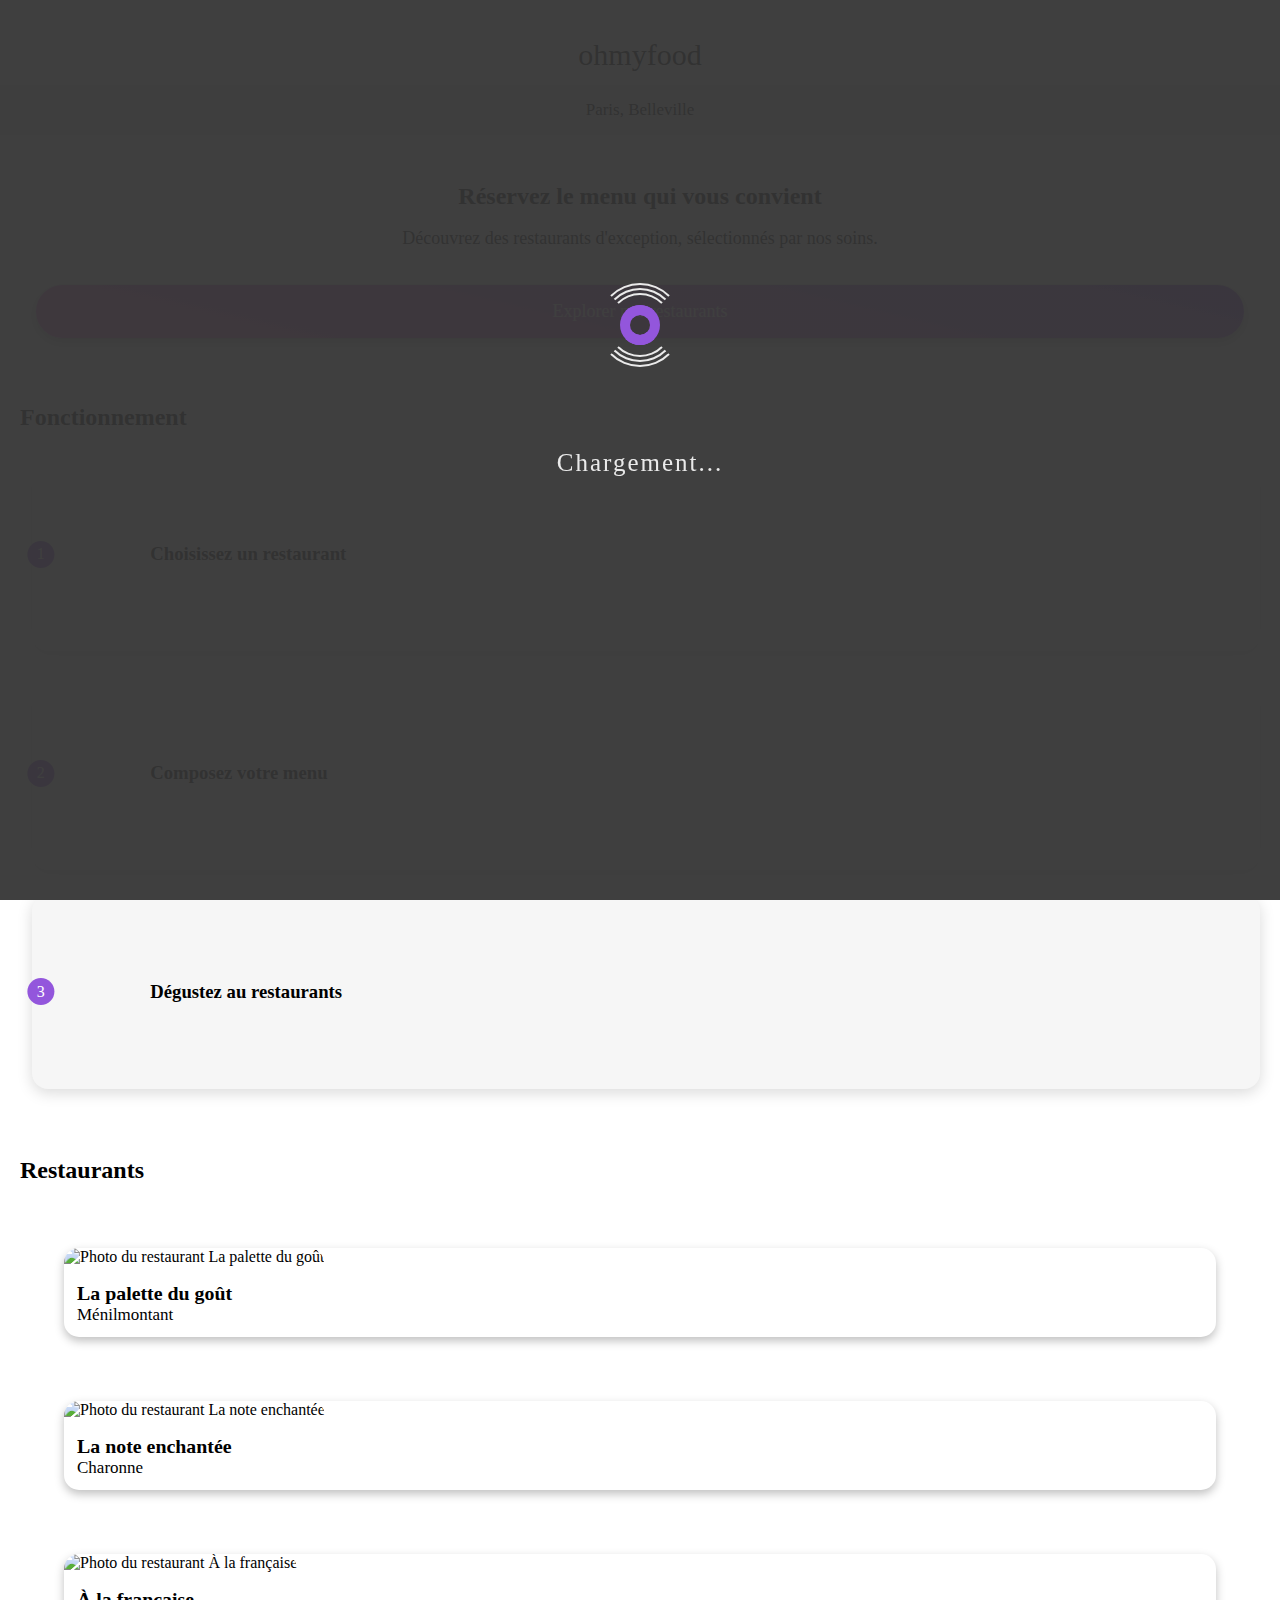
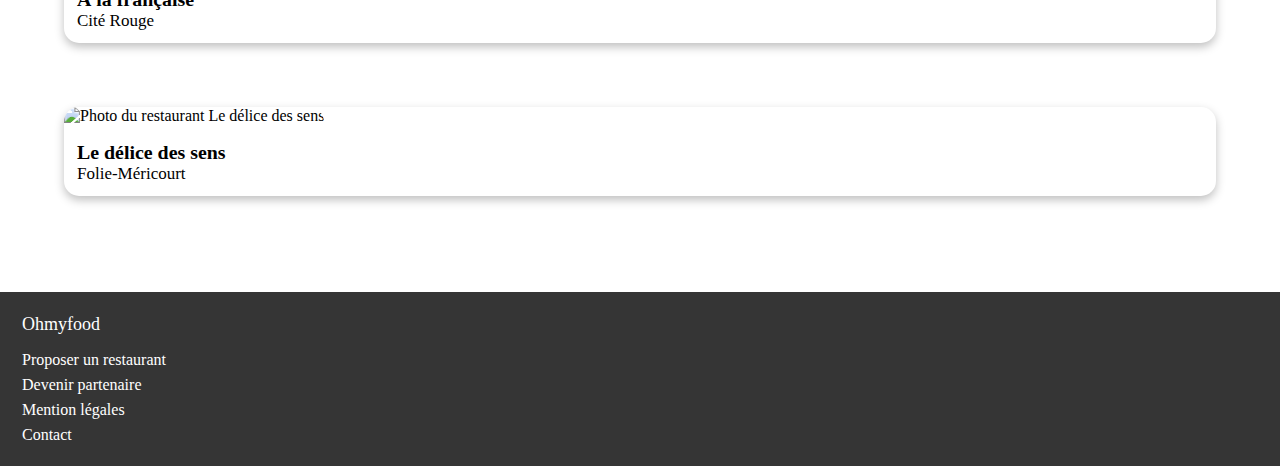
==== index.html @ e9c556c3 "page restaurant" ====
<!DOCTYPE html>
<html lang="fr">

<head>
    <meta charset="UTF-8">
    <meta http-equiv="X-UA-Compatible" content="IE=edge">
    <meta name="viewport" content="width=device-width, initial-scale=1.0">
    <script src="https://kit.fontawesome.com/b37565a937.js" crossorigin="anonymous"></script>
    <link rel="stylesheet" href="/css/style.css">
    <title>Ohmyfood</title>
</head>

 <body>

    <!-- ///////////////////LOADER/////////////////// -->
    <div class="Loader">
        <div class="LoaderElement">
            <!-- Loader Openclassroom -->
            <div class="LoaderC"></div>
            <div class="LoaderO"></div>

            <!-- Cerle rotation -->
            <div class="CercleIntern"></div>
            <div class="CercleCenter"></div>
            <div class="CercleExtern"></div> 
        </div>

        <div class="TextCharge">
            <h2>Chargement...</h2>
        </div>
    </div>

    <!-- L'opacité de la page web -->
    <div class="BackgroundLoader"></div>
    <!-- //////////////////////////////////////////// -->


    <!-- Logo, en-tête-->
    <header>
        <h1 class="LogoTitre">ohmyfood</h1> 
    </header>

    <main>
        <!-- Section 1 : Localisation et présentation -->
        <section class="Presentation">
            <div class="PresentationLocalization">
                <i class="fa-solid fa-location-dot"></i>
                <h2>Paris, Belleville</h2>
            </div>
            <div class="PresentationText">
                <h2 class="TitleSection">Réservez le menu qui vous convient</h2>
                <p class="PresentationPara">Découvrez des restaurants d'exception, sélectionnés par nos soins.</p>
                <button class="c">Explorer nos restaurants</button>
            </div>
        </section>

        <!-- Section 2 : Fonctionnalité des choix-->
        <section class="Functioning">
            <div>
                <h2 class="TitleSection">Fonctionnement</h2>
            </div>
            <div class="FunctioningArt">
                <article class="FunctioningSteps">
                    <i class="fa-solid fa-mobile-screen"></i>
                    <h3>Choisissez un restaurant</h3>
                    <div class="ListNumber">
                        <div class="ListCercle"></div>
                        <h3 class="Number">1</h3>
                    </div>
                </article>
                <article class="FunctioningSteps">
                    <i class="fa-sharp fa-solid fa-list-ul"></i>
                    <h3>Composez votre menu</h3>
                    <div class="ListNumber">
                        <div class="ListCercle"></div>
                        <h3 class="Number">2</h3>
                    </div>
                </article>
                <article class="FunctioningSteps">
                    <i class="fa-sharp fa-solid fa-store"></i>
                    <h3>Dégustez au restaurants</h3>
                    <div class="ListNumber">
                        <div class="ListCercle"></div>
                        <h3 class="Number">3</h3>
                    </div>
                </article>
            </div>
        </section>

        <!-- Section 3: Les article présentant les restaurant -->
        <section>
            <div>
                <h2 class="TitleSection">Restaurants</h2>
            </div>
            <div class="ArtGroup">
                <!-- Restaurant La palette du goût -->
                
                <article class="ArtResto">
                    <a href="/IndexRestaurants/LaPaletteDuGout.html">
                        <img class="ImgResto" src="assets/images/restaurants/jay-wennington-N_Y88TWmGwA-unsplash.jpg" alt="Photo du restaurant La palette du goût">
                    </a>
                    <div class="InfoResto">  
                        <a href="/IndexRestaurants/LaPaletteDuGout.html">
                            <div class="TextResto">
                                <h3>La palette du goût</h3>
                                <p>Ménilmontant</p>
                            </div>
                        </a>
                        <div class="LikeResto">
                            <i class="fa-regular fa-heart"></i>
                            <i class="fa-solid fa-heart"></i>
                        </div>
                    </div> 
                    
                </article>
                
                <!-- Restaurant "La note enchantée" -->
                <article class="ArtResto">
                    <a href="/IndexRestaurants/LaNoteEnchantee.html">
                        <img class="ImgResto" src="assets/images/restaurants/stil-u2Lp8tXIcjw-unsplash.jpg" alt="Photo du restaurant La note enchantée">
                    </a>
                    <div class="InfoResto"> 
                        <a href="/IndexRestaurants/LaNoteEnchantee.html">
                            <div class="TextResto">
                                <h3>La note enchantée</h3>
                                <p>Charonne</p>
                            </div>
                        </a> 
                        <div class="LikeResto">
                            <i class="fa-regular fa-heart"></i>
                            <i class="fa-solid fa-heart"></i>
                        </div>
                    </div>
                </article>
                <!-- Restaurant "À la française" -->
                <article class="ArtResto">
                    <a href="/IndexRestaurants/Alafrançaise.html">
                    <img class="ImgResto" src="assets/images/restaurants/toa-heftiba-DQKerTsQwi0-unsplash.jpg" alt="Photo du restaurant À la française">
                    </a>
                    <div class="InfoResto">   
                        <a href="/IndexRestaurants/Alafrançaise.html">
                            <div class="TextResto">
                                <h3>À la française</h3>
                                <p>Cité Rouge</p>
                            </div>
                        </a> 
                        <div class="LikeResto">
                            <i class="fa-regular fa-heart"></i>
                            <i class="fa-solid fa-heart"></i>
                        </div>
                    </div>
                </article>
                <!-- Restaurant "Le délice des sens" -->
                <article class="ArtResto">
                    <a href="/IndexRestaurants/LeDeliceDesSens.html">
                        <img class="ImgResto" src="assets/images/restaurants/louis-hansel-shotsoflouis-qNBGVyOCY8Q-unsplash.jpg" alt="Photo du restaurant Le délice des sens">
                    </a>
                    <div class="InfoResto">
                        <a href="/IndexRestaurants/LeDeliceDesSens.html">
                            <div class="TextResto">
                                <h3>Le délice des sens</h3>
                                <p>Folie-Méricourt</p>
                            </div>
                        </a>
                        <div class="LikeResto">
                            <i class="fa-regular fa-heart"></i>
                            <i class="fa-solid fa-heart"></i>
                        </div>
                    </div>
                </article>
            </div>
        </section>
    </main>

    <!-- Pied de page -->
    <footer>
            <h2 class="LogoFooter">Ohmyfood</h2>
            <ul>
                <li class="ListeFooter">
                    <a href="#"><i class="fa-solid fa-utensils"></i> Proposer un restaurant</a>
                    <a href="#"><i class="fa-solid fa-handshake-angle"></i> Devenir partenaire</a>
                    <a href="#">Mention légales</a>
                    <a href="#">Contact</a>
                </li>
            </ul>
    </footer>  

</body>

</html>
---- css/style.css ----
html, body, div, span, applet, object, iframe,
h1, h2, h3, h4, h5, h6, p, blockquote, pre,
a, abbr, acronym, address, big, cite, code,
del, dfn, em, img, ins, kbd, q, s, samp,
small, strike, strong, sub, sup, tt, var,
b, u, i, center,
dl, dt, dd, ol, ul, li,
fieldset, form, label, legend,
table, caption, tbody, tfoot, thead, tr, th, td,
article, aside, canvas, details, embed,
figure, figcaption, footer, header, hgroup,
menu, nav, output, ruby, section, summary,
time, mark, audio, video {
  margin: 0;
  padding: 0;
  border: 0;
  vertical-align: baseline;
  color: black;
}

ol, ul {
  list-style: none;
}

a {
  text-decoration: none;
}

@font-face {
  font-family: "Roboto";
  src: url("/assets/fonts/Roboto-Regular.ttf");
}
@font-face {
  font-family: "Shrikhand";
  src: url("/assets/fonts/Shrikhand-Regular.ttf");
}
.TitleSection {
  font-family: "Roboto";
  font-weight: 700;
  font-size: 24px;
  margin: 0 0 26px 20px;
}

.Dish, footer, .Functioning .FunctioningArt .FunctioningSteps {
  font-family: "Roboto";
  font-weight: 500;
  font-size: 16px;
}

.Dish h3, button {
  font-family: "Roboto";
  font-weight: 500;
  font-size: 18px;
}

.Presentation .PresentationText p {
  font-family: "Roboto";
  font-weight: 300;
  font-size: 18px;
}

.ArtGroup .ArtResto .InfoResto .TextResto, .Presentation .PresentationLocalization h2 {
  font-family: "Roboto";
  font-weight: 300;
  font-size: 17px;
}

.Dish p, .TitleMenu {
  font-family: "Roboto";
  font-weight: 300;
  font-size: 16px;
}

@keyframes spin-rigth {
  0% {
    transform: rotate(0deg) scale(1);
  }
  50% {
    transform: rotate(360deg) scale(0.8);
  }
  100% {
    transform: rotate(0deg) scale(1);
  }
}
@keyframes spin-left {
  0% {
    transform: rotate(0deg) scale(1);
  }
  50% {
    transform: rotate(-360deg) scale(0.8);
  }
  100% {
    transform: rotate(0deg) scale(1);
  }
}
@keyframes spin-purple {
  0% {
    transform: rotate(0deg);
  }
  25% {
    transform: rotate(110deg);
  }
  50% {
    transform: rotate(190deg);
  }
  85% {
    transform: rotate(190deg);
  }
  100% {
    transform: rotate(360deg);
  }
}
@keyframes disappear {
  to {
    visibility: hidden;
  }
}
.Presentation .PresentationLocalization {
  display: flex;
  align-items: center;
  justify-content: center;
  font-size: 16px;
  background-color: #EAEAEA;
}
.Presentation .PresentationLocalization .fa-location-dot {
  font-size: 90%;
}
.Presentation .PresentationLocalization h2 {
  margin: 15px;
}
.Presentation .PresentationText {
  display: grid;
  align-items: center;
  text-align: center;
  background-color: #F6F6F6;
}
.Presentation .PresentationText h2 {
  margin: 2em 2em 0 2em;
}
.Presentation .PresentationText p {
  font-size: 18px;
  margin: 1em 1em 1em 1em;
}

.Functioning {
  margin: 48px 0 68px 0;
}
.Functioning .FunctioningArt {
  display: grid;
  align-items: center;
  text-align: center;
  margin: 20px 20px 20px 32px;
  grid-gap: 25px;
}
.Functioning .FunctioningArt i:hover {
  color: #9356DC;
}
.Functioning .FunctioningArt i {
  color: #7E7E7E;
}
.Functioning .FunctioningArt .FunctioningSteps {
  display: flex;
  align-items: center;
  justify-content: center;
  font-size: 16px;
  background-color: #F6F6F6;
  box-shadow: 0px 4px 15px rgba(0, 0, 0, 0.15);
  border-radius: 16px;
  justify-content: start;
  padding: 7% 8%;
  gap: 20px;
}

.ListNumber {
  display: flex;
  align-items: center;
  justify-content: center;
  font-size: 16px;
  width: 100%;
  position: absolute;
  transform: scale(1);
  transform: translate(-57%);
}
.ListNumber .ListCercle {
  position: absolute;
  background-color: #9356DC;
  width: 27px;
  height: 27px;
  border-radius: 50%;
}
.ListNumber .Number {
  position: absolute;
  color: #fff;
  font-size: 16px;
  font-weight: 500;
}

.ArtGroup {
  position: relative;
  margin-bottom: 6rem;
}
.ArtGroup .ArtResto {
  margin: 5%;
  box-shadow: 0px 4px 10px rgba(0, 0, 0, 0.25);
  border-radius: 15px;
}
.ArtGroup .ArtResto .ImgResto {
  width: 100%;
  height: 170px;
  object-fit: cover;
  border-radius: 15px 15px 0 0;
}
.ArtGroup .ArtResto .InfoResto {
  display: flex;
  align-items: center;
  justify-content: space-between;
}
.ArtGroup .ArtResto .InfoResto .TextResto {
  font-size: 17px;
  margin: 16px 13px 12px;
}
.ArtGroup .ArtResto .InfoResto .TextResto p, .ArtGroup .ArtResto .InfoResto .TextResto h3 {
  gap: 5px;
}
.ArtGroup .ArtResto .InfoResto .LikeResto {
  position: relative;
  padding: 0 1rem;
  display: flex;
  align-items: center;
  justify-content: center;
  font-size: 16px;
}
.ArtGroup .ArtResto .InfoResto .LikeResto i, .ArtGroup .ArtResto .InfoResto .LikeResto svg {
  cursor: pointer;
  font-size: 1.5rem;
}
.ArtGroup .ArtResto .InfoResto .LikeResto i.fa-solid, .ArtGroup .ArtResto .InfoResto .LikeResto svg.fa-solid {
  transition: transform 0.6s;
  transform: scale(0);
  position: absolute;
  font-size: 1.6rem;
}
.ArtGroup .ArtResto .InfoResto .LikeResto:hover i.fa-solid, .ArtGroup .ArtResto .InfoResto .LikeResto:hover svg.fa-solid {
  transform: scale(1);
  background-image: linear-gradient(193.33deg, #9356DC -11.44%, #FF79DA 123.93%);
  -webkit-background-clip: text;
  -webkit-text-fill-color: transparent;
}

button {
  box-shadow: 0px 4px 10px rgba(0, 0, 0, 0.25);
  background: linear-gradient(193.33deg, #9356DC -11.44%, #FF79DA 123.93%);
  color: #fff;
  border-radius: 30px;
  border: none;
  margin: 1em 2em;
  padding: 1rem 3rem;
}

.btnHome {
  height: 50px;
  margin: 1em 3em;
  padding: 13px 18px;
}

.btnContent {
  display: flex;
  justify-content: center;
  align-items: center;
}

header {
  display: flex;
  justify-content: center;
  box-shadow: 0px 2px 4px rgba(0, 0, 0, 0.15);
}

.LogoTitre, .TitleResto, .Loader .TextCharge h2, footer .LogoFooter {
  font-family: "Shrikhand";
  font-weight: 400;
  margin: 3% 0 1%;
  font-size: 30px;
}

footer {
  background-color: #353535;
  color: #fff;
  padding: 22px;
}
footer .LogoFooter {
  margin: 0%;
  font-size: 18px;
  color: white;
  margin-bottom: 16px;
}
footer ul, footer li {
  display: flex;
  flex-direction: column;
  padding: 0;
  gap: 7px;
}
footer ul i, footer ul svg, footer li i, footer li svg {
  color: #fff;
}
footer ul a, footer li a {
  color: #fff;
}

.Loader, .BackgroundLoader {
  visibility: visible;
  animation: disappear 0s;
  animation-fill-mode: forwards;
  animation-delay: 3s;
}

.Loader {
  z-index: 10000;
  display: grid;
  grid-template-rows: 1fr 1fr;
  position: fixed;
  align-items: center;
  justify-content: center;
  width: 100%;
  height: 100%;
}
.Loader .LoaderElement {
  display: flex;
  justify-content: center;
  align-items: center;
  width: 100%;
  height: 100%;
  margin-bottom: -200px;
}
.Loader .LoaderElement .LoaderC {
  position: absolute;
  border: 10px solid #9356DC;
  width: 20px;
  height: 20px;
  border-radius: 50%;
  border-right-color: transparent;
}
.Loader .LoaderElement .LoaderO {
  position: absolute;
  border: 10px solid #9356DC;
  width: 20px;
  height: 20px;
  border-radius: 50%;
  border-left-color: transparent;
  animation: spin-purple 1.3s linear infinite;
}
.Loader .LoaderElement .CercleIntern {
  position: absolute;
  border: 2px solid transparent;
  width: 60px;
  height: 60px;
  border-radius: 50%;
  border-top-color: #EAEAEA;
  border-bottom-color: #EAEAEA;
  animation: spin-rigth 3s linear infinite;
}
.Loader .LoaderElement .CercleCenter {
  position: absolute;
  border: 2px solid transparent;
  width: 70px;
  height: 70px;
  border-radius: 50%;
  border-top-color: #EAEAEA;
  border-bottom-color: #EAEAEA;
  animation: spin-left 3s linear infinite;
}
.Loader .LoaderElement .CercleExtern {
  position: absolute;
  border: 2px solid transparent;
  width: 80px;
  height: 80px;
  border-radius: 50%;
  border-top-color: #EAEAEA;
  border-bottom-color: #EAEAEA;
  animation: spin-rigth 3s linear infinite;
}
.Loader .TextCharge {
  width: 100%;
  height: 100%;
  position: fixed;
  display: flex;
  justify-content: center;
  align-items: center;
}
.Loader .TextCharge h2 {
  font-size: 25px;
  letter-spacing: 2px;
  color: #EAEAEA;
}

.BackgroundLoader {
  position: fixed;
  width: 100%;
  height: 100%;
  background-color: #353535;
  opacity: 0.95;
  z-index: 9999;
}

.TitleResto {
  font-size: 28px;
}

.ImgBackground {
  width: 100%;
  height: 230px;
  margin-bottom: -3rem;
}

.Menu {
  position: relative;
  max-width: 100%;
  padding: 2rem 1rem 3rem;
  background-color: #F6F6F6;
  border-radius: 40px 40px 0px 0px;
}
.Menu .MenuDish {
  margin-bottom: 3rem;
}

.GreenBarre {
  height: 5px;
  width: 10%;
  background-color: #99E2D0;
}

.Dish {
  position: relative;
  background-color: #FFF;
  box-shadow: 0px 4px 15px rgba(0, 0, 0, 0.15);
  border-radius: 15px;
  justify-content: start;
  padding: 3%;
  margin: 12px 13px;
  display: flex;
  flex-direction: column;
  align-content: end;
}
.Dish .PriceContainer {
  position: absolute;
  display: flex;
  justify-content: flex-end;
  align-items: flex-end;
  width: 100%;
  height: 100%;
}
.Dish p {
  font-size: 15px;
}
.Dish p.Price {
  position: absolute;
  justify-content: center;
  font-weight: 700;
  margin: 25px;
}

.LikeTitle {
  margin-bottom: 2rem;
  display: flex;
  position: relative;
  padding: 0 1rem;
}
.LikeTitle .TitleResto {
  width: 100%;
}
.LikeTitle .LikeResto {
  display: flex;
  justify-content: flex-end;
  align-items: center;
}
.LikeTitle .LikeResto i, .LikeTitle .LikeResto svg {
  cursor: pointer;
  font-size: 1.5rem;
  position: absolute;
}
.LikeTitle .LikeResto i.fa-solid, .LikeTitle .LikeResto svg.fa-solid {
  transition: transform 0.6s;
  transform: scale(0);
  font-size: 1.5rem;
}
.LikeTitle .LikeResto:hover i.fa-solid, .LikeTitle .LikeResto:hover svg.fa-solid {
  transform: scale(1);
  background-image: linear-gradient(193.33deg, #9356DC -11.44%, #FF79DA 123.93%);
  -webkit-background-clip: text;
  -webkit-text-fill-color: transparent;
}/*# sourceMappingURL=style.css.map */
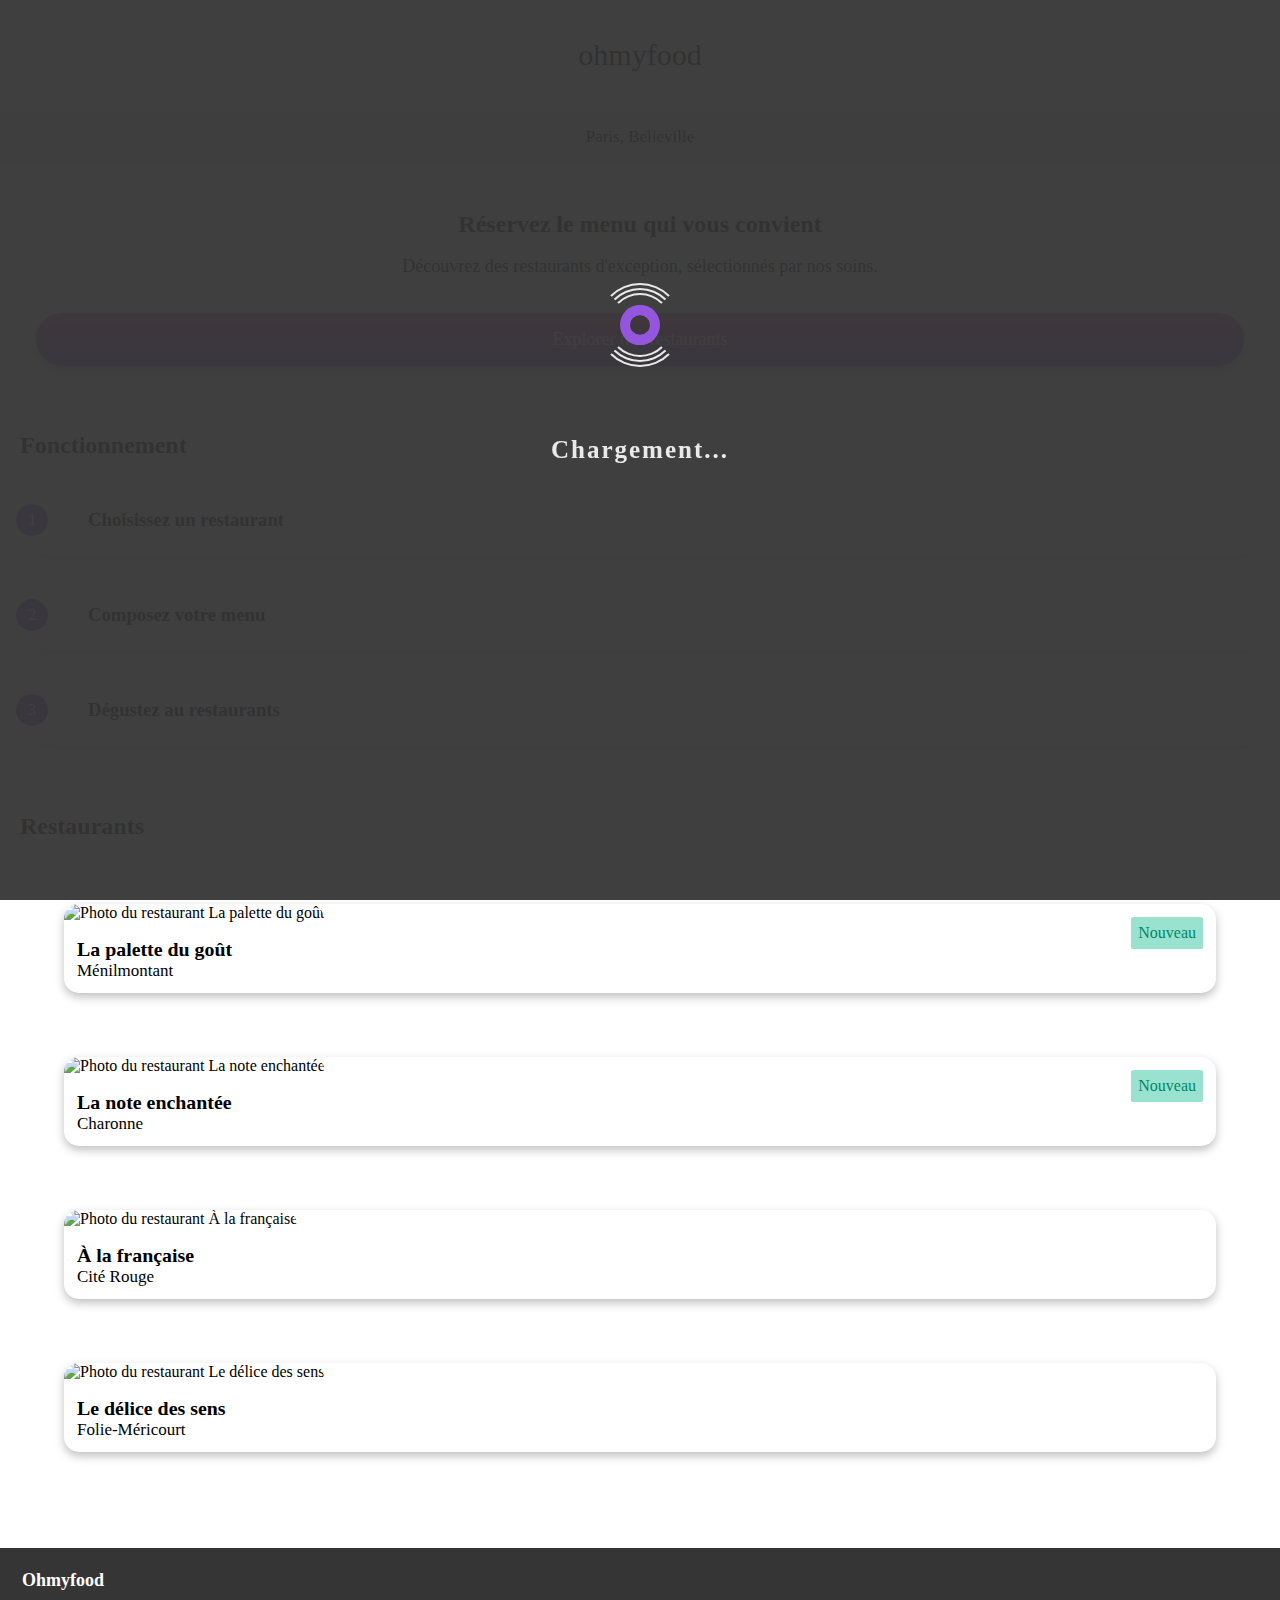
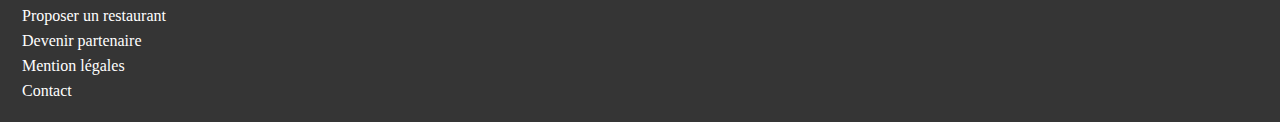
==== commit 59f3b000: "animation check" ====
--- a/index.html
+++ b/index.html
@@ -30,7 +30,7 @@
         </div>
     </div>
 
-    <!-- L'opacité de la page web -->
+    <!-- L'opacité de la page web "Loader" -->
     <div class="BackgroundLoader"></div>
     <!-- //////////////////////////////////////////// -->
 
@@ -45,7 +45,7 @@
         <section class="Presentation">
             <div class="PresentationLocalization">
                 <i class="fa-solid fa-location-dot"></i>
-                <h2>Paris, Belleville</h2>
+                <input type="text" name="text" class="search" placeholder="Paris, Belleville"> 
             </div>
             <div class="PresentationText">
                 <h2 class="TitleSection">Réservez le menu qui vous convient</h2>
@@ -61,24 +61,29 @@
             </div>
             <div class="FunctioningArt">
                 <article class="FunctioningSteps">
-                    <i class="fa-solid fa-mobile-screen"></i>
-                    <h3>Choisissez un restaurant</h3>
+                    <div class="function-text">
+                        <i class="fa-solid fa-mobile-screen"></i>
+                        <h3>Choisissez un restaurant</h3>
+                    </div>
                     <div class="ListNumber">
-                        <div class="ListCercle"></div>
-                        <h3 class="Number">1</h3>
+                        <div class="Number">1</div>
                     </div>
                 </article>
                 <article class="FunctioningSteps">
+                    <div class="function-text">
                     <i class="fa-sharp fa-solid fa-list-ul"></i>
-                    <h3>Composez votre menu</h3>
+                        <h3>Composez votre menu</h3>
+                    </div>
                     <div class="ListNumber">
                         <div class="ListCercle"></div>
                         <h3 class="Number">2</h3>
                     </div>
                 </article>
                 <article class="FunctioningSteps">
-                    <i class="fa-sharp fa-solid fa-store"></i>
-                    <h3>Dégustez au restaurants</h3>
+                    <div class="function-text">
+                        <i class="fa-sharp fa-solid fa-store"></i>
+                        <h3>Dégustez au restaurants</h3>
+                    </div>
                     <div class="ListNumber">
                         <div class="ListCercle"></div>
                         <h3 class="Number">3</h3>
@@ -93,9 +98,12 @@
                 <h2 class="TitleSection">Restaurants</h2>
             </div>
             <div class="ArtGroup">
+
                 <!-- Restaurant La palette du goût -->
-                
-                <article class="ArtResto">
+                <article class="ArtResto">
+                    <div class="parent-new">
+                        <div class="new">Nouveau</div>
+                    </div>  
                     <a href="/IndexRestaurants/LaPaletteDuGout.html">
                         <img class="ImgResto" src="assets/images/restaurants/jay-wennington-N_Y88TWmGwA-unsplash.jpg" alt="Photo du restaurant La palette du goût">
                     </a>
@@ -111,11 +119,13 @@
                             <i class="fa-solid fa-heart"></i>
                         </div>
                     </div> 
-                    
                 </article>
                 
                 <!-- Restaurant "La note enchantée" -->
                 <article class="ArtResto">
+                    <div class="parent-new">
+                        <div class="new">Nouveau</div>
+                    </div>
                     <a href="/IndexRestaurants/LaNoteEnchantee.html">
                         <img class="ImgResto" src="assets/images/restaurants/stil-u2Lp8tXIcjw-unsplash.jpg" alt="Photo du restaurant La note enchantée">
                     </a>
@@ -132,6 +142,7 @@
                         </div>
                     </div>
                 </article>
+
                 <!-- Restaurant "À la française" -->
                 <article class="ArtResto">
                     <a href="/IndexRestaurants/Alafrançaise.html">
@@ -150,6 +161,7 @@
                         </div>
                     </div>
                 </article>
+
                 <!-- Restaurant "Le délice des sens" -->
                 <article class="ArtResto">
                     <a href="/IndexRestaurants/LeDeliceDesSens.html">
--- a/css/style.css
+++ b/css/style.css
@@ -41,13 +41,13 @@
   margin: 0 0 26px 20px;
 }
 
-.Dish, footer, .Functioning .FunctioningArt .FunctioningSteps {
+.Dish, footer, .ArtGroup .ArtResto .parent-new .new, .Functioning .FunctioningArt .FunctioningSteps {
   font-family: "Roboto";
   font-weight: 500;
   font-size: 16px;
 }
 
-.Dish h3, button {
+.Dish .dish-text h3, button {
   font-family: "Roboto";
   font-weight: 500;
   font-size: 18px;
@@ -59,13 +59,13 @@
   font-size: 18px;
 }
 
-.ArtGroup .ArtResto .InfoResto .TextResto, .Presentation .PresentationLocalization h2 {
+.ArtGroup .ArtResto .InfoResto .TextResto, .Presentation .PresentationLocalization input {
   font-family: "Roboto";
   font-weight: 300;
   font-size: 17px;
 }
 
-.Dish p, .TitleMenu {
+.Dish .Price, .Menu .MenuDish .TitleMenu {
   font-family: "Roboto";
   font-weight: 300;
   font-size: 16px;
@@ -115,6 +115,14 @@
     visibility: hidden;
   }
 }
+@keyframes valid {
+  0% {
+    transform: rotate(0deg) scale(1);
+  }
+  100% {
+    transform: rotate(360deg) scale(1);
+  }
+}
 .Presentation .PresentationLocalization {
   display: flex;
   align-items: center;
@@ -125,8 +133,20 @@
 .Presentation .PresentationLocalization .fa-location-dot {
   font-size: 90%;
 }
-.Presentation .PresentationLocalization h2 {
-  margin: 15px;
+.Presentation .PresentationLocalization input {
+  width: 9rem;
+  display: flex;
+  border: none;
+  background: transparent;
+  margin: 15px 0;
+  outline: none;
+  text-align: center;
+}
+.Presentation .PresentationLocalization input::placeholder {
+  width: auto;
+  text-align: center;
+  color: black;
+  opacity: 1;
 }
 .Presentation .PresentationText {
   display: grid;
@@ -164,32 +184,39 @@
   justify-content: center;
   font-size: 16px;
   background-color: #F6F6F6;
-  box-shadow: 0px 4px 15px rgba(0, 0, 0, 0.15);
-  border-radius: 16px;
+  box-shadow: 0 0.25rem 1rem rgba(0, 0, 0, 0.15);
+  border-radius: 1rem;
   justify-content: start;
-  padding: 7% 8%;
   gap: 20px;
 }
+.Functioning .FunctioningArt .FunctioningSteps .function-text {
+  display: flex;
+  align-items: center;
+  justify-content: center;
+  font-size: 16px;
+  padding: 1.5rem 0 1.5rem 2rem;
+  gap: 1.5rem;
+}
 
 .ListNumber {
-  display: flex;
-  align-items: center;
-  justify-content: center;
-  font-size: 16px;
-  width: 100%;
-  position: absolute;
+  position: absolute;
+  display: flex;
+  justify-content: flex-start;
+  align-items: center;
+  width: 100%;
   transform: scale(1);
-  transform: translate(-57%);
-}
-.ListNumber .ListCercle {
-  position: absolute;
+  transform: translate(-1rem);
+}
+.ListNumber .Number {
+  position: absolute;
+  display: flex;
+  justify-content: center;
+  align-items: center;
+  text-align: center;
+  width: 2rem;
+  height: 2rem;
   background-color: #9356DC;
-  width: 27px;
-  height: 27px;
-  border-radius: 50%;
-}
-.ListNumber .Number {
-  position: absolute;
+  border-radius: 1rem;
   color: #fff;
   font-size: 16px;
   font-weight: 500;
@@ -200,6 +227,7 @@
   margin-bottom: 6rem;
 }
 .ArtGroup .ArtResto {
+  position: relative;
   margin: 5%;
   box-shadow: 0px 4px 10px rgba(0, 0, 0, 0.25);
   border-radius: 15px;
@@ -210,6 +238,20 @@
   object-fit: cover;
   border-radius: 15px 15px 0 0;
 }
+.ArtGroup .ArtResto .parent-new {
+  position: relative;
+  display: flex;
+  justify-content: end;
+}
+.ArtGroup .ArtResto .parent-new .new {
+  font-weight: 500;
+  color: #008766;
+  position: absolute;
+  margin: 13px;
+  padding: 7px;
+  background-color: #99E2D0;
+  border-radius: 5%;
+}
 .ArtGroup .ArtResto .InfoResto {
   display: flex;
   align-items: center;
@@ -242,20 +284,24 @@
 }
 .ArtGroup .ArtResto .InfoResto .LikeResto:hover i.fa-solid, .ArtGroup .ArtResto .InfoResto .LikeResto:hover svg.fa-solid {
   transform: scale(1);
-  background-image: linear-gradient(193.33deg, #9356DC -11.44%, #FF79DA 123.93%);
+  background-image: linear-gradient(to top, #9356DC -11.44%, #FF79DA 123.93%);
   -webkit-background-clip: text;
   -webkit-text-fill-color: transparent;
 }
 
 button {
-  box-shadow: 0px 4px 10px rgba(0, 0, 0, 0.25);
-  background: linear-gradient(193.33deg, #9356DC -11.44%, #FF79DA 123.93%);
+  box-shadow: 0 0.25rem 0.5rem rgba(0, 0, 0, 0.25);
+  background: linear-gradient(to top, #9356DC -11.44%, #FF79DA 123.93%);
   color: #fff;
   border-radius: 30px;
   border: none;
   margin: 1em 2em;
   padding: 1rem 3rem;
 }
+button:hover {
+  background: linear-gradient(0deg, rgba(255, 255, 255, 0.15), rgba(255, 255, 255, 0.15)), linear-gradient(to top, #9356DC -5.2%, #FF79DA 110.74%);
+  box-shadow: 0 0.25rem 1rem rgba(0, 0, 0, 0.35);
+}
 
 .btnHome {
   height: 50px;
@@ -270,16 +316,33 @@
 }
 
 header {
-  display: flex;
-  justify-content: center;
-  box-shadow: 0px 2px 4px rgba(0, 0, 0, 0.15);
-}
-
-.LogoTitre, .TitleResto, .Loader .TextCharge h2, footer .LogoFooter {
+  max-width: 100%;
+  max-height: 100%;
+  box-shadow: 0px 4px 15px rgba(0, 0, 0, 0.15);
+  padding: 3%;
+}
+header .LogoTitre, header .Loader .TextCharge h2, .Loader .TextCharge header h2, header footer .LogoFooter, footer header .LogoFooter {
+  display: flex;
+  justify-content: center;
+  align-items: center;
   font-family: "Shrikhand";
   font-weight: 400;
-  margin: 3% 0 1%;
   font-size: 30px;
+}
+header .element-header {
+  position: relative;
+  width: 100%;
+  height: 100%;
+  display: flex;
+  justify-content: center;
+  align-items: center;
+}
+header .element-header .arrow {
+  position: absolute;
+  width: 100%;
+  display: flex;
+  align-items: center;
+  font-size: 1.5rem;
 }
 
 footer {
@@ -401,14 +464,11 @@
   z-index: 9999;
 }
 
-.TitleResto {
-  font-size: 28px;
-}
-
 .ImgBackground {
   width: 100%;
   height: 230px;
   margin-bottom: -3rem;
+  object-fit: cover;
 }
 
 .Menu {
@@ -421,11 +481,11 @@
 .Menu .MenuDish {
   margin-bottom: 3rem;
 }
-
 .GreenBarre {
   height: 5px;
   width: 10%;
   background-color: #99E2D0;
+  margin: 12px 0;
 }
 
 .Dish {
@@ -434,28 +494,68 @@
   box-shadow: 0px 4px 15px rgba(0, 0, 0, 0.15);
   border-radius: 15px;
   justify-content: start;
-  padding: 3%;
   margin: 12px 13px;
   display: flex;
-  flex-direction: column;
+  flex-direction: row;
   align-content: end;
-}
-.Dish .PriceContainer {
-  position: absolute;
-  display: flex;
-  justify-content: flex-end;
-  align-items: flex-end;
-  width: 100%;
+  cursor: pointer;
+  max-width: 100%;
+  overflow: hidden;
+}
+.Dish .dish-text {
+  width: 100%;
+  padding: 1rem;
+  overflow: hidden;
+}
+.Dish .dish-text h3 {
+  font-weight: 700;
+  white-space: nowrap;
+  overflow: hidden;
+  text-overflow: ellipsis;
+}
+.Dish .dish-text p {
+  width: auto;
+  white-space: nowrap;
+  overflow: hidden;
+  text-overflow: ellipsis;
+}
+.Dish .Price {
+  display: flex;
+  align-items: end;
+  padding: 1rem 2rem 1rem 0;
+  font-size: 1rem;
+  font-weight: 700;
+}
+.Dish .check {
+  width: 6rem;
+  margin-right: -6rem;
+  max-height: 100%;
+  background-color: #99E2D0;
+}
+.Dish .check .fa-circle-check {
   height: 100%;
-}
-.Dish p {
-  font-size: 15px;
-}
-.Dish p.Price {
-  position: absolute;
-  justify-content: center;
-  font-weight: 700;
-  margin: 25px;
+  color: #FFF;
+  display: flex;
+  justify-content: center;
+  align-items: center;
+  font-size: 1.5rem;
+}
+@keyframes stayVisible {
+  0% {
+    opacity: 1;
+  }
+  100% {
+    opacity: 1;
+  }
+}
+
+.Dish:hover .check {
+  margin-right: 0;
+  transition: all 0.5s;
+  animation-duration: 5s;
+}
+.Dish:hover .check .fa-circle-check {
+  animation: valid 0.7s linear;
 }
 
 .LikeTitle {
@@ -466,6 +566,9 @@
 }
 .LikeTitle .TitleResto {
   width: 100%;
+  font-family: "Shrikhand";
+  font-weight: 400;
+  font-size: 28px;
 }
 .LikeTitle .LikeResto {
   display: flex;
@@ -484,7 +587,7 @@
 }
 .LikeTitle .LikeResto:hover i.fa-solid, .LikeTitle .LikeResto:hover svg.fa-solid {
   transform: scale(1);
-  background-image: linear-gradient(193.33deg, #9356DC -11.44%, #FF79DA 123.93%);
+  background-image: linear-gradient(to top, #9356DC -11.44%, #FF79DA 123.93%);
   -webkit-background-clip: text;
   -webkit-text-fill-color: transparent;
 }/*# sourceMappingURL=style.css.map */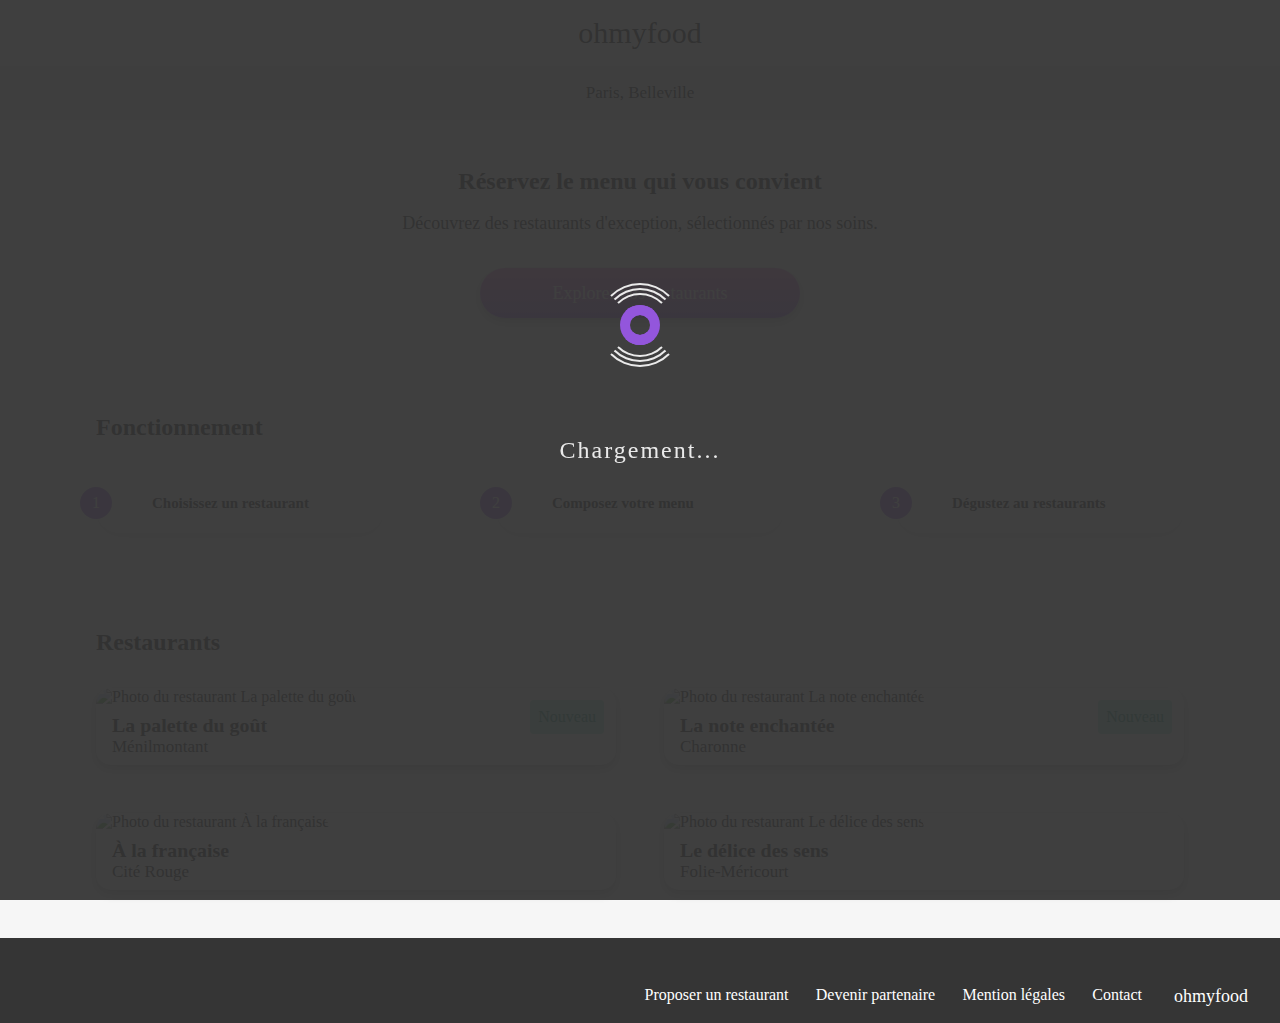
==== commit bd82e112: "animation" ====
--- a/index.html
+++ b/index.html
@@ -6,115 +6,113 @@
     <meta http-equiv="X-UA-Compatible" content="IE=edge">
     <meta name="viewport" content="width=device-width, initial-scale=1.0">
     <script src="https://kit.fontawesome.com/b37565a937.js" crossorigin="anonymous"></script>
-    <link rel="stylesheet" href="/css/style.css">
+    <link rel="stylesheet" href="/assets/css/style.min.css" type="text/css">
     <title>Ohmyfood</title>
 </head>
 
  <body>
 
     <!-- ///////////////////LOADER/////////////////// -->
-    <div class="Loader">
-        <div class="LoaderElement">
+    <div class="loader">
+        <div class="loader-element">
             <!-- Loader Openclassroom -->
-            <div class="LoaderC"></div>
-            <div class="LoaderO"></div>
+            <div class="loader-c"></div>
+            <div class="loader-o"></div>
 
             <!-- Cerle rotation -->
-            <div class="CercleIntern"></div>
-            <div class="CercleCenter"></div>
-            <div class="CercleExtern"></div> 
+            <div class="cercle-intern"></div>
+            <div class="cercle-center"></div>
+            <div class="cercle-extern"></div> 
         </div>
 
-        <div class="TextCharge">
+        <div class="text-charge">
             <h2>Chargement...</h2>
         </div>
     </div>
-
+    
     <!-- L'opacité de la page web "Loader" -->
-    <div class="BackgroundLoader"></div>
+    <div class="background-loader"></div>
     <!-- //////////////////////////////////////////// -->
 
 
     <!-- Logo, en-tête-->
     <header>
-        <h1 class="LogoTitre">ohmyfood</h1> 
+        <h1 class="logo-titre">ohmyfood</h1> 
     </header>
 
     <main>
         <!-- Section 1 : Localisation et présentation -->
-        <section class="Presentation">
-            <div class="PresentationLocalization">
+        <section class="presentation">
+            <div class="presentation-localization">
                 <i class="fa-solid fa-location-dot"></i>
                 <input type="text" name="text" class="search" placeholder="Paris, Belleville"> 
             </div>
-            <div class="PresentationText">
-                <h2 class="TitleSection">Réservez le menu qui vous convient</h2>
-                <p class="PresentationPara">Découvrez des restaurants d'exception, sélectionnés par nos soins.</p>
-                <button class="c">Explorer nos restaurants</button>
+            <div class="presentation-text">
+                <h2 class="title-section">Réservez le menu qui vous convient</h2>
+                <p>Découvrez des restaurants d'exception, sélectionnés par nos soins.</p>
+                <button class="btn-home">Explorer nos restaurants</button>
             </div>
         </section>
 
         <!-- Section 2 : Fonctionnalité des choix-->
-        <section class="Functioning">
+        <section class="functioning">
             <div>
-                <h2 class="TitleSection">Fonctionnement</h2>
-            </div>
-            <div class="FunctioningArt">
-                <article class="FunctioningSteps">
+                <h2 class="title-section">Fonctionnement</h2>
+            </div>
+            <div class="functioning-art">
+                <article class="functioning-steps">
                     <div class="function-text">
                         <i class="fa-solid fa-mobile-screen"></i>
                         <h3>Choisissez un restaurant</h3>
                     </div>
-                    <div class="ListNumber">
-                        <div class="Number">1</div>
-                    </div>
-                </article>
-                <article class="FunctioningSteps">
+                    <div class="list-number">
+                        <div class="number">1</div>
+                    </div>
+                </article>
+                <article class="functioning-steps">
                     <div class="function-text">
                     <i class="fa-sharp fa-solid fa-list-ul"></i>
                         <h3>Composez votre menu</h3>
                     </div>
-                    <div class="ListNumber">
-                        <div class="ListCercle"></div>
-                        <h3 class="Number">2</h3>
-                    </div>
-                </article>
-                <article class="FunctioningSteps">
+                    <div class="list-number">
+                        <h3 class="number">2</h3>
+                    </div>
+                </article>
+                <article class="functioning-steps">
                     <div class="function-text">
                         <i class="fa-sharp fa-solid fa-store"></i>
                         <h3>Dégustez au restaurants</h3>
                     </div>
-                    <div class="ListNumber">
-                        <div class="ListCercle"></div>
-                        <h3 class="Number">3</h3>
+                    <div class="list-number">
+                        <h3 class="number">3</h3>
                     </div>
                 </article>
             </div>
         </section>
 
         <!-- Section 3: Les article présentant les restaurant -->
-        <section>
+        <section class="eatery">
             <div>
-                <h2 class="TitleSection">Restaurants</h2>
-            </div>
-            <div class="ArtGroup">
+                <h2 class="title-section">Restaurants</h2>
+            </div>
+            <div class="art-group">
 
                 <!-- Restaurant La palette du goût -->
-                <article class="ArtResto">
+                <article class="art-resto">
                     <div class="parent-new">
                         <div class="new">Nouveau</div>
                     </div>  
                     <a href="/IndexRestaurants/LaPaletteDuGout.html">
-                        <img class="ImgResto" src="assets/images/restaurants/jay-wennington-N_Y88TWmGwA-unsplash.jpg" alt="Photo du restaurant La palette du goût">
-                    </a>
-                    <div class="InfoResto">  
+                        <img class="img-resto" src="assets/images/restaurants/jay-wennington-N_Y88TWmGwA-unsplash.jpg" alt="Photo du restaurant La palette du goût">
+                    </a>
+                    <div class="info-resto">  
                         <a href="/IndexRestaurants/LaPaletteDuGout.html">
-                            <div class="TextResto">
+                            <div class="text-resto">
                                 <h3>La palette du goût</h3>
                                 <p>Ménilmontant</p>
                             </div>
                         </a>
-                        <div class="LikeResto">
+                        <div class="like-resto">
                             <i class="fa-regular fa-heart"></i>
                             <i class="fa-solid fa-heart"></i>
                         </div>
@@ -122,21 +120,21 @@
                 </article>
                 
                 <!-- Restaurant "La note enchantée" -->
-                <article class="ArtResto">
+                <article class="art-resto">
                     <div class="parent-new">
                         <div class="new">Nouveau</div>
                     </div>
                     <a href="/IndexRestaurants/LaNoteEnchantee.html">
-                        <img class="ImgResto" src="assets/images/restaurants/stil-u2Lp8tXIcjw-unsplash.jpg" alt="Photo du restaurant La note enchantée">
-                    </a>
-                    <div class="InfoResto"> 
+                        <img class="img-resto" src="assets/images/restaurants/stil-u2Lp8tXIcjw-unsplash.jpg" alt="Photo du restaurant La note enchantée">
+                    </a>
+                    <div class="info-resto"> 
                         <a href="/IndexRestaurants/LaNoteEnchantee.html">
-                            <div class="TextResto">
+                            <div class="text-resto">
                                 <h3>La note enchantée</h3>
                                 <p>Charonne</p>
                             </div>
                         </a> 
-                        <div class="LikeResto">
+                        <div class="like-resto">
                             <i class="fa-regular fa-heart"></i>
                             <i class="fa-solid fa-heart"></i>
                         </div>
@@ -144,18 +142,18 @@
                 </article>
 
                 <!-- Restaurant "À la française" -->
-                <article class="ArtResto">
+                <article class="art-resto">
                     <a href="/IndexRestaurants/Alafrançaise.html">
-                    <img class="ImgResto" src="assets/images/restaurants/toa-heftiba-DQKerTsQwi0-unsplash.jpg" alt="Photo du restaurant À la française">
-                    </a>
-                    <div class="InfoResto">   
+                    <img class="img-resto" src="assets/images/restaurants/toa-heftiba-DQKerTsQwi0-unsplash.jpg" alt="Photo du restaurant À la française">
+                    </a>
+                    <div class="info-resto">   
                         <a href="/IndexRestaurants/Alafrançaise.html">
-                            <div class="TextResto">
+                            <div class="text-resto">
                                 <h3>À la française</h3>
                                 <p>Cité Rouge</p>
                             </div>
                         </a> 
-                        <div class="LikeResto">
+                        <div class="like-resto">
                             <i class="fa-regular fa-heart"></i>
                             <i class="fa-solid fa-heart"></i>
                         </div>
@@ -163,18 +161,18 @@
                 </article>
 
                 <!-- Restaurant "Le délice des sens" -->
-                <article class="ArtResto">
+                <article class="art-resto">
                     <a href="/IndexRestaurants/LeDeliceDesSens.html">
-                        <img class="ImgResto" src="assets/images/restaurants/louis-hansel-shotsoflouis-qNBGVyOCY8Q-unsplash.jpg" alt="Photo du restaurant Le délice des sens">
-                    </a>
-                    <div class="InfoResto">
+                        <img class="img-resto" src="assets/images/restaurants/louis-hansel-shotsoflouis-qNBGVyOCY8Q-unsplash.jpg" alt="Photo du restaurant Le délice des sens">
+                    </a>
+                    <div class="info-resto">
                         <a href="/IndexRestaurants/LeDeliceDesSens.html">
-                            <div class="TextResto">
+                            <div class="text-resto">
                                 <h3>Le délice des sens</h3>
                                 <p>Folie-Méricourt</p>
                             </div>
                         </a>
-                        <div class="LikeResto">
+                        <div class="like-resto">
                             <i class="fa-regular fa-heart"></i>
                             <i class="fa-solid fa-heart"></i>
                         </div>
@@ -186,9 +184,9 @@
 
     <!-- Pied de page -->
     <footer>
-            <h2 class="LogoFooter">Ohmyfood</h2>
+            <h2 class="logo-footer">ohmyfood</h2>
             <ul>
-                <li class="ListeFooter">
+                <li>
                     <a href="#"><i class="fa-solid fa-utensils"></i> Proposer un restaurant</a>
                     <a href="#"><i class="fa-solid fa-handshake-angle"></i> Devenir partenaire</a>
                     <a href="#">Mention légales</a>
--- a/assets/css/style.min.css
+++ b/assets/css/style.min.css
@@ -0,0 +1 @@
+html,body,div,span,applet,object,iframe,h1,h2,h3,h4,h5,h6,p,blockquote,pre,a,abbr,acronym,address,big,cite,code,del,dfn,em,img,ins,kbd,q,s,samp,small,strike,strong,sub,sup,tt,var,b,u,i,center,dl,dt,dd,ol,ul,li,fieldset,form,label,legend,table,caption,tbody,tfoot,thead,tr,th,td,article,aside,canvas,details,embed,figure,figcaption,footer,header,hgroup,menu,nav,output,ruby,section,summary,time,mark,audio,video{max-width:100%;margin:0;padding:0;border:0;vertical-align:baseline;color:#000}ol,ul{list-style:none}a{text-decoration:none}@font-face{font-family:"Roboto";src:url("/assets/fonts/Roboto-Regular.ttf")}@font-face{font-family:"Shrikhand";src:url("/assets/fonts/Shrikhand-Regular.ttf")}.title-section{font-family:"Roboto";font-weight:700;font-size:24px}footer,.dish,.art-group .art-resto .parent-new .new,.functioning .functioning-art .functioning-steps{font-family:"Roboto";font-weight:500;font-size:16px}button,.dish .dish-text h3{font-family:"Roboto";font-weight:500;font-size:18px}.presentation .presentation-text p{font-family:"Roboto";font-weight:300;font-size:18px}.art-group .art-resto .info-resto .text-resto,.presentation .presentation-localization input{font-family:"Roboto";font-weight:300;font-size:17px}.dish .price,.menu .menu-dish .title-menu{font-family:"Roboto";font-weight:300;font-size:16px}@keyframes spin-rigth{0%{transform:rotate(0deg) scale(1)}50%{transform:rotate(360deg) scale(0.8)}100%{transform:rotate(0deg) scale(1)}}@keyframes spin-left{0%{transform:rotate(0deg) scale(1)}50%{transform:rotate(-360deg) scale(0.8)}100%{transform:rotate(0deg) scale(1)}}@keyframes spin-purple{0%{transform:rotate(0deg)}25%{transform:rotate(110deg)}50%{transform:rotate(190deg)}85%{transform:rotate(190deg)}100%{transform:rotate(360deg)}}@keyframes disappear{to{visibility:hidden}}@keyframes valid{0%{transform:rotate(0deg) scale(1)}100%{transform:rotate(360deg) scale(1)}}@keyframes slideInFromRight{0%{transform:translateX(100%);opacity:0}25%{transform:translateX(100%);opacity:0}100%{transform:translateX(0);opacity:1}}.menu-dish .dish:nth-of-type(1){animation-delay:0s}.menu-dish .dish:nth-of-type(2){animation-delay:.5s}.menu-dish .dish:nth-of-type(3){animation-delay:1s}.menu-dish .dish:nth-of-type(4){animation-delay:1.5s}.presentation .presentation-localization{display:flex;align-items:center;justify-content:center;font-size:16px;background-color:#eaeaea}.presentation .presentation-localization .fa-location-dot{font-size:90%}.presentation .presentation-localization input{width:9rem;display:flex;border:none;background:rgba(0,0,0,0);margin:1rem 0;outline:none;text-align:center}.presentation .presentation-localization input::placeholder{width:auto;text-align:center;color:#000;opacity:1}.presentation .presentation-text{display:grid;justify-content:center;justify-items:center;align-items:center;text-align:center;background-color:#f6f6f6}.presentation .presentation-text h2{margin:2em 2em 0 2em}.presentation .presentation-text p{font-size:18px;margin:1em 1em 1em 1em}.functioning{padding:3rem 1rem}.functioning .functioning-art{width:100%;margin-top:2rem;display:grid;justify-content:center;justify-items:center;align-items:center;text-align:center;grid-gap:3rem}.functioning .functioning-art i:hover{color:#9356dc}.functioning .functioning-art i{color:#7e7e7e}.functioning .functioning-art .functioning-steps{position:relative;width:100%;background-color:#008766;display:flex;align-items:center;justify-content:center;font-size:16px;background-color:#f6f6f6;box-shadow:0 .25rem 1rem rgba(0,0,0,.15);border-radius:1rem;justify-content:start;gap:20px;cursor:pointer}.functioning .functioning-art .functioning-steps .function-text{display:flex;align-items:center;justify-content:center;font-size:16px;padding:1.5rem 2rem;gap:1.5rem}.functioning .functioning-art .functioning-steps:hover .fa-mobile-screen,.functioning .functioning-art .functioning-steps:hover .fa-list-ul,.functioning .functioning-art .functioning-steps:hover .fa-store{color:#9356dc}.list-number{position:absolute;display:flex;justify-content:flex-start;align-items:center;width:100%;transform:scale(1);transform:translate(-1rem)}.list-number .number{position:absolute;display:flex;justify-content:center;align-items:center;text-align:center;width:2rem;height:2rem;background-color:#9356dc;border-radius:1rem;color:#fff;font-size:16px;font-weight:500}.eatery{background-color:#f6f6f6;padding:2rem 1rem}.art-group{position:relative;margin-top:2rem;display:grid;grid-gap:3rem}.art-group .art-resto{position:relative;box-shadow:0 .25rem .5rem rgba(0,0,0,.25);border-radius:15px}.art-group .art-resto .img-resto{width:100%;height:170px;object-fit:cover;border-radius:1rem 1rem 0 0}.art-group .art-resto .parent-new{position:relative;display:flex;justify-content:end}.art-group .art-resto .parent-new .new{font-weight:500;color:#008766;position:absolute;margin:.75rem;padding:.5rem;background-color:#99e2d0;border-radius:.25rem}.art-group .art-resto .info-resto{display:flex;align-items:center;justify-content:space-between}.art-group .art-resto .info-resto .text-resto{font-size:17px;margin:.5rem 1rem}.art-group .art-resto .info-resto .text-resto p,.art-group .art-resto .info-resto .text-resto h3{gap:.25rem}.art-group .art-resto .info-resto .like-resto{position:relative;padding:0 1rem;display:flex;align-items:center;justify-content:center;font-size:16px}.art-group .art-resto .info-resto .like-resto i,.art-group .art-resto .info-resto .like-resto svg{cursor:pointer;font-size:1.5rem}.art-group .art-resto .info-resto .like-resto i.fa-solid,.art-group .art-resto .info-resto .like-resto svg.fa-solid{transition:transform .6s;transform:scale(0);position:absolute;font-size:1.6rem}.art-group .art-resto .info-resto .like-resto:hover i.fa-solid,.art-group .art-resto .info-resto .like-resto:hover svg.fa-solid{transform:scale(1);background-image:linear-gradient(to top, #9356DC -11.44%, #FF79DA 123.93%);background-clip:text;-webkit-background-clip:text;color:rgba(0,0,0,0)}@media(min-width: 765px){.functioning,.eatery{padding:2.5rem 5rem}.functioning .functioning-art{display:grid;grid-template-columns:repeat(3, 1fr)}.functioning .functioning-art .functioning-steps{border-radius:1.5rem;height:60px}.functioning .functioning-art .functioning-steps .function-text{padding:1rem 1.5rem 1rem 2rem;font-size:.8rem;font-weight:200}}@media(min-width: 1025px){.functioning,.eatery{padding:3rem 6rem}.functioning .functioning-art{display:grid;grid-template-columns:repeat(3, 1fr);justify-content:center;align-items:center;grid-gap:7rem}.functioning .functioning-art .functioning-steps{font-size:1rem}.art-group{display:grid;grid-template-columns:repeat(2, 1fr)}}.img-background{width:100%;height:230px;margin-bottom:-3rem;object-fit:cover}.like-title{margin-bottom:2rem;display:flex;padding:0 1rem;justify-content:space-between}.like-title .title-resto{font-family:"Shrikhand";font-weight:400;font-size:28px}.like-title .like-resto{position:relative;display:flex;justify-content:flex-end;align-items:center}.like-title .like-resto i,.like-title .like-resto svg{cursor:pointer;font-size:1.5rem}.like-title .like-resto i.fa-solid,.like-title .like-resto svg.fa-solid{transition:transform .6s;transform:scale(0);position:absolute;font-size:1.6rem}.like-title .like-resto:hover i.fa-solid,.like-title .like-resto:hover svg.fa-solid{transform:scale(1);background-image:linear-gradient(to top, #9356DC -11.44%, #FF79DA 123.93%);background-clip:text;-webkit-background-clip:text;color:rgba(0,0,0,0)}.menu{position:relative;max-width:100%;padding:2rem 1rem 3rem;background-color:#f6f6f6;border-radius:40px 40px 0px 0px}.menu .menu-dish{margin-bottom:3rem}.menu .menu-dish .title-menu{margin:13px}.green-barre{height:5px;width:10%;background-color:#99e2d0;margin:12px 13px}.dish{position:relative;background-color:#fff;box-shadow:0px 4px 15px rgba(0,0,0,.15);border-radius:15px;justify-content:start;margin:12px 13px;display:flex;flex-direction:row;align-content:end;cursor:pointer;max-width:100%;overflow:hidden;opacity:0;animation:slideInFromRight 1s ease-out forwards}.dish .dish-text{width:100%;padding:1rem;overflow:hidden}.dish .dish-text h3{font-weight:700;white-space:nowrap;overflow:hidden;text-overflow:ellipsis}.dish .dish-text p{width:auto;white-space:nowrap;overflow:hidden;text-overflow:ellipsis}.dish .price{display:flex;align-items:end;padding:1rem 2rem 1rem 0;font-size:1rem;font-weight:700}.dish .check{width:6rem;margin-right:-6rem;max-height:100%;background-color:#99e2d0;transition:all .5s}.dish .check .fa-circle-check{height:100%;color:#fff;display:flex;justify-content:center;align-items:center;font-size:1.5rem}.dish:hover .check{margin-right:0;transition:all .5s;animation-duration:5s}.dish:hover .check .fa-circle-check{animation:valid .7s linear}@media(min-width: 765px){.menu{padding:2rem 4rem 0}.like-title{display:flex;justify-content:center;gap:2rem}}button{box-shadow:0 .25rem .5rem rgba(0,0,0,.25);background:linear-gradient(to top, #9356DC -11.44%, #FF79DA 123.93%);color:#fff;border-radius:30px;border:none;margin:1rem 2rem 3rem;padding:1rem 3rem;cursor:pointer}button:hover{background:linear-gradient(0deg, rgba(255, 255, 255, 0.15), rgba(255, 255, 255, 0.15)),linear-gradient(to top, #9356DC -5.2%, #FF79DA 110.74%);box-shadow:0 .25rem 1rem rgba(0,0,0,.35)}.btn-home{width:20rem;height:50px;padding:13px 18px}.btn-content{display:flex;justify-content:center;align-items:center}header{max-width:100%;max-height:100%;box-shadow:0px .25rem 1rem rgba(0,0,0,.15);padding:1rem}header .logo-titre{display:flex;justify-content:center;align-items:center;font-family:"Shrikhand";font-weight:400;font-size:30px}header .element-header{position:relative;width:100%;height:100%;display:flex;justify-content:center;align-items:center}header .element-header .arrow{position:absolute;width:100%;font-size:1.5rem}footer{background-color:#353535;color:#fff;padding:1.5rem}footer .logo-footer{font-family:"Shrikhand";font-weight:400;margin:0%;font-size:18px;color:#fff;margin-bottom:1rem}footer ul,footer li{display:flex;flex-direction:column;padding:0;gap:.5rem}footer ul i,footer ul svg,footer li i,footer li svg{color:#fff}footer ul a,footer li a{color:#fff}@media(min-width: 765px){footer{display:flex;padding:3rem 0 1rem;flex-direction:row-reverse}footer ul li{white-space:nowrap;display:flex;flex-direction:row;justify-content:flex-start;padding:0;gap:1.7rem}footer h2.logo-footer{margin:0 2rem}}.loader,.background-loader{visibility:visible;animation:disappear 0s;animation-fill-mode:forwards;animation-delay:3s}.loader{z-index:10000;display:grid;grid-template-rows:1fr 1fr;position:fixed;align-items:center;justify-content:center;width:100%;height:100%}.loader .loader-element{display:flex;justify-content:center;align-items:center;width:100%;height:100%;margin-bottom:-200px}.loader .loader-element .loader-c{position:absolute;border:10px solid #9356dc;width:20px;height:20px;border-radius:50%;border-right-color:rgba(0,0,0,0)}.loader .loader-element .loader-o{position:absolute;border:10px solid #9356dc;width:20px;height:20px;border-radius:50%;border-left-color:rgba(0,0,0,0);animation:spin-purple 1.3s linear infinite}.loader .loader-element .cercle-intern{position:absolute;border:2px solid rgba(0,0,0,0);width:60px;height:60px;border-radius:50%;border-top-color:#eaeaea;border-bottom-color:#eaeaea;animation:spin-rigth 3s linear infinite}.loader .loader-element .cercle-center{position:absolute;border:2px solid rgba(0,0,0,0);width:70px;height:70px;border-radius:50%;border-top-color:#eaeaea;border-bottom-color:#eaeaea;animation:spin-left 3s linear infinite}.loader .loader-element .cercle-extern{position:absolute;border:2px solid rgba(0,0,0,0);width:80px;height:80px;border-radius:50%;border-top-color:#eaeaea;border-bottom-color:#eaeaea;animation:spin-rigth 3s linear infinite}.loader .text-charge{width:100%;height:100%;position:fixed;display:flex;justify-content:center;align-items:center}.loader .text-charge h2{font-family:"Shrikhand";font-weight:400;font-size:1.5rem;letter-spacing:2px;color:#eaeaea}.background-loader{position:fixed;width:100%;height:100%;background-color:#353535;opacity:.95;z-index:9999}/*# sourceMappingURL=style.min.css.map */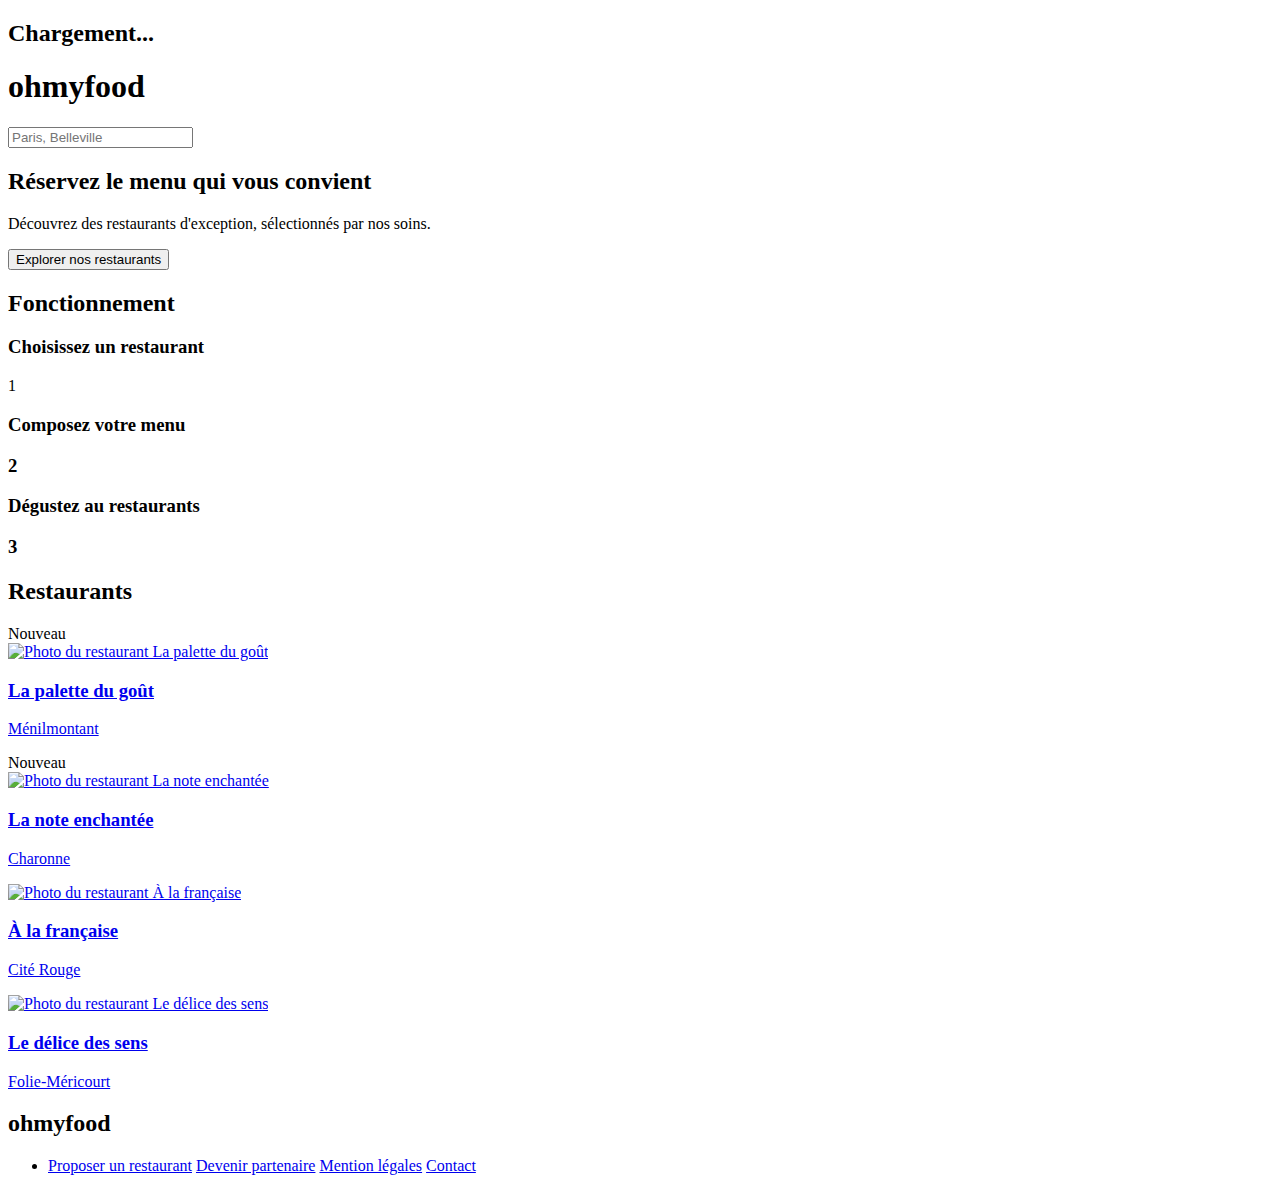
==== commit e6407540: "correction" ====
--- a/index.html
+++ b/index.html
@@ -6,11 +6,11 @@
     <meta http-equiv="X-UA-Compatible" content="IE=edge">
     <meta name="viewport" content="width=device-width, initial-scale=1.0">
     <script src="https://kit.fontawesome.com/b37565a937.js" crossorigin="anonymous"></script>
-    <link rel="stylesheet" href="/assets/css/style.min.css" type="text/css">
+    <link rel="stylesheet" href="assets/css/style.min.css" type="text/css">
     <title>Ohmyfood</title>
 </head>
 
- <body>
+ <body> 
 
     <!-- ///////////////////LOADER/////////////////// -->
     <div class="loader">
@@ -102,11 +102,11 @@
                     <div class="parent-new">
                         <div class="new">Nouveau</div>
                     </div>  
-                    <a href="/IndexRestaurants/LaPaletteDuGout.html">
+                    <a href="IndexRestaurants/LaPaletteDuGout.html">
                         <img class="img-resto" src="assets/images/restaurants/jay-wennington-N_Y88TWmGwA-unsplash.jpg" alt="Photo du restaurant La palette du goût">
                     </a>
                     <div class="info-resto">  
-                        <a href="/IndexRestaurants/LaPaletteDuGout.html">
+                        <a href="IndexRestaurants/LaPaletteDuGout.html">
                             <div class="text-resto">
                                 <h3>La palette du goût</h3>
                                 <p>Ménilmontant</p>
@@ -124,11 +124,11 @@
                     <div class="parent-new">
                         <div class="new">Nouveau</div>
                     </div>
-                    <a href="/IndexRestaurants/LaNoteEnchantee.html">
+                    <a href="IndexRestaurants/LaNoteEnchantee.html">
                         <img class="img-resto" src="assets/images/restaurants/stil-u2Lp8tXIcjw-unsplash.jpg" alt="Photo du restaurant La note enchantée">
                     </a>
                     <div class="info-resto"> 
-                        <a href="/IndexRestaurants/LaNoteEnchantee.html">
+                        <a href="IndexRestaurants/LaNoteEnchantee.html">
                             <div class="text-resto">
                                 <h3>La note enchantée</h3>
                                 <p>Charonne</p>
@@ -143,11 +143,11 @@
 
                 <!-- Restaurant "À la française" -->
                 <article class="art-resto">
-                    <a href="/IndexRestaurants/Alafrançaise.html">
+                    <a href="IndexRestaurants/Alafrançaise.html">
                     <img class="img-resto" src="assets/images/restaurants/toa-heftiba-DQKerTsQwi0-unsplash.jpg" alt="Photo du restaurant À la française">
                     </a>
                     <div class="info-resto">   
-                        <a href="/IndexRestaurants/Alafrançaise.html">
+                        <a href="IndexRestaurants/Alafrançaise.html">
                             <div class="text-resto">
                                 <h3>À la française</h3>
                                 <p>Cité Rouge</p>
@@ -162,11 +162,11 @@
 
                 <!-- Restaurant "Le délice des sens" -->
                 <article class="art-resto">
-                    <a href="/IndexRestaurants/LeDeliceDesSens.html">
+                    <a href="IndexRestaurants/LeDeliceDesSens.html">
                         <img class="img-resto" src="assets/images/restaurants/louis-hansel-shotsoflouis-qNBGVyOCY8Q-unsplash.jpg" alt="Photo du restaurant Le délice des sens">
                     </a>
                     <div class="info-resto">
-                        <a href="/IndexRestaurants/LeDeliceDesSens.html">
+                        <a href="IndexRestaurants/LeDeliceDesSens.html">
                             <div class="text-resto">
                                 <h3>Le délice des sens</h3>
                                 <p>Folie-Méricourt</p>
